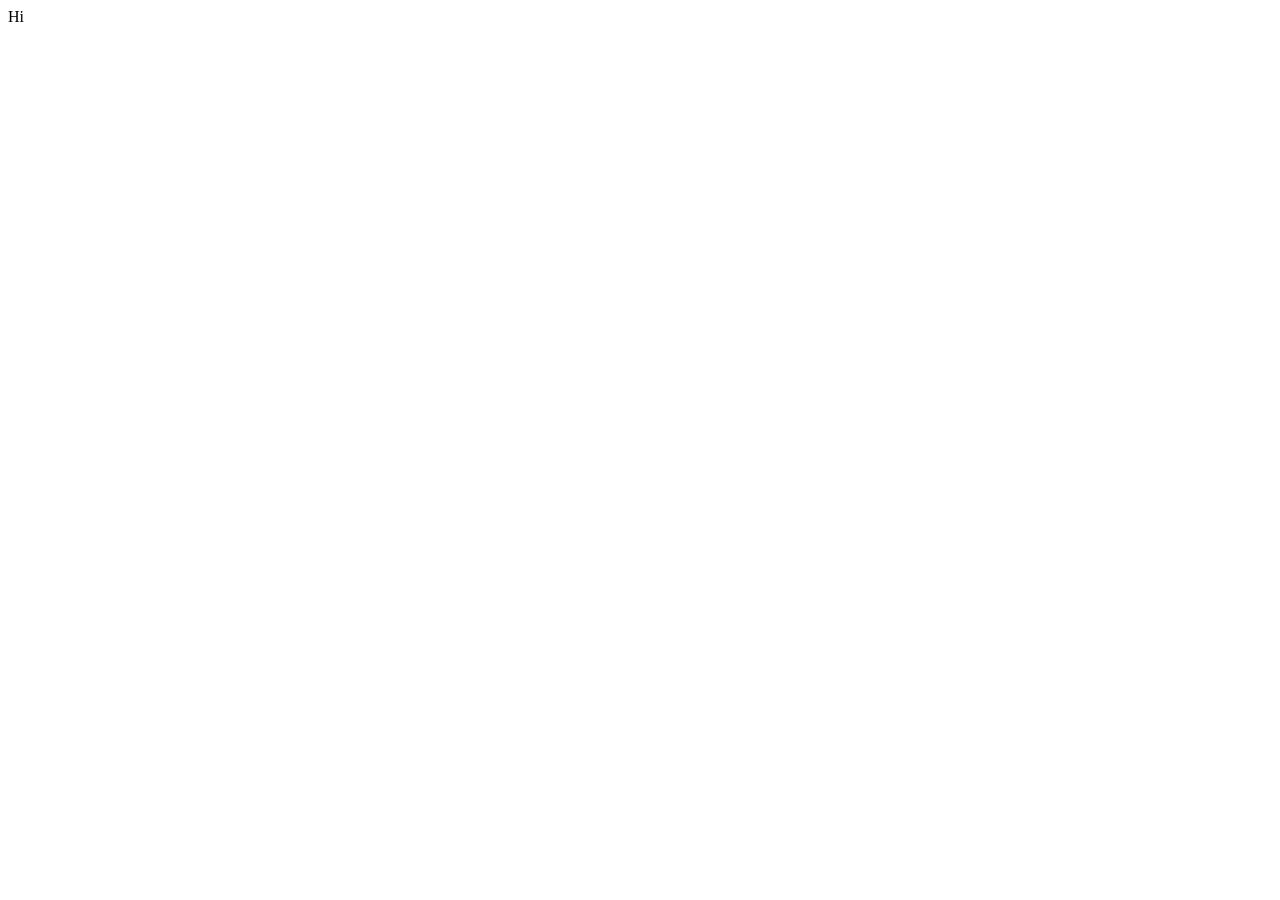
==== static/index.html @ e4aca659 "프로젝트 초기 세팅 - README 작성: 프로젝트 구조, 아키텍처, 실행 방법 정리 - .gitignore 추가: .env, 가상환경, Python 캐시, IDE 파일 제외 - " ====
<!DOCTYPE html>
<html lang="en">
    <head>
        <meta charset="UTF-8">
        <meta name="viewport" content="width=device-width, initial-scale=1.0">
        <title>Document</title>
        <link rel="stylesheet" href="styles.css">
    </head>
    <body>
        Hi
    </body>
</html>
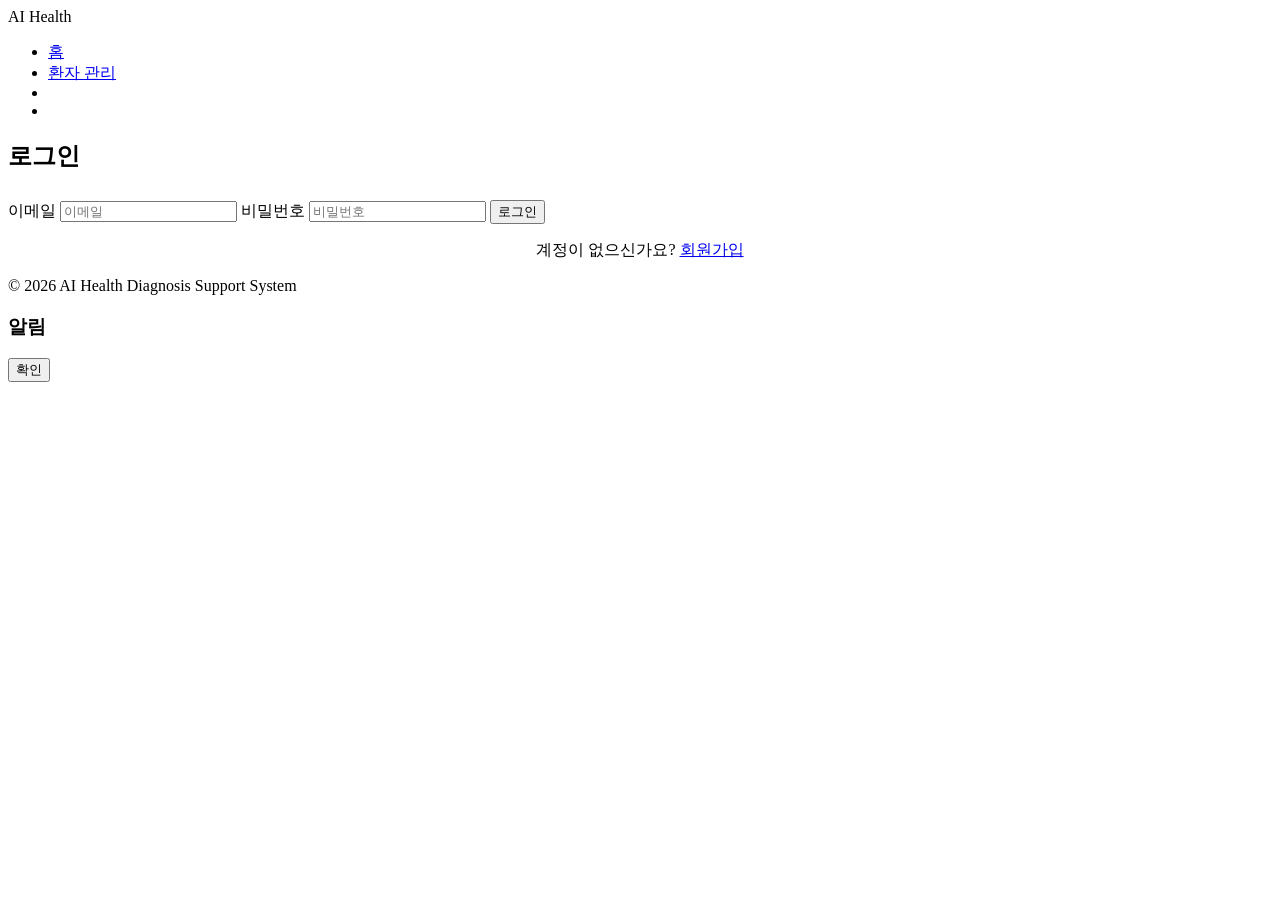
==== commit fb6d6aa2: "[#1] 프로젝트 템플릿 추가 세팅 및 team rule 위치 변경 #1" ====
--- a/static/index.html
+++ b/static/index.html
@@ -1,12 +1,47 @@
 <!DOCTYPE html>
-<html lang="en">
-    <head>
-        <meta charset="UTF-8">
-        <meta name="viewport" content="width=device-width, initial-scale=1.0">
-        <title>Document</title>
-        <link rel="stylesheet" href="styles.css">
-    </head>
-    <body>
-        Hi
-    </body>
+<html lang="ko">
+<head>
+    <meta charset="UTF-8">
+    <meta name="viewport" content="width=device-width, initial-scale=1.0">
+    <title>AI 폐렴 진단 지원 시스템</title>
+    <link rel="stylesheet" href="/static/styles.css">
+</head>
+<body>
+    <header>
+        <nav>
+            <div class="logo">AI Health</div>
+            <ul id="nav-links">
+                <li><a href="/" onclick="route(event)" class="nav-btn">홈</a></li>
+                <li class="auth-only"><a href="/patients" onclick="route(event)" class="nav-btn">환자 관리</a></li>
+                <li id="admin-link-container" class="auth-only"></li>
+                <li id="auth-link" class="nav-item-right"></li>
+            </ul>
+        </nav>
+    </header>
+
+    <main id="app">
+        <!-- 동적 컨텐츠가 여기에 렌더링됩니다 -->
+    </main>
+
+    <footer>
+        <p>&copy; 2026 AI Health Diagnosis Support System</p>
+    </footer>
+
+    <!-- 알림 모달 -->
+    <div id="alert-modal" class="modal">
+        <div class="modal-content">
+            <span id="alert-modal-icon" class="modal-icon"></span>
+            <h3 id="alert-modal-title">알림</h3>
+            <p id="alert-modal-message"></p>
+            <div class="alert-modal-footer">
+                <button id="alert-modal-close-btn" class="nav-btn login-btn">확인</button>
+            </div>
+        </div>
+    </div>
+
+    <script src="/static/utils.js"></script>
+    <script src="/static/apis.js"></script>
+    <script src="/static/pages.js"></script>
+    <script src="/static/app.js"></script>
+</body>
 </html>
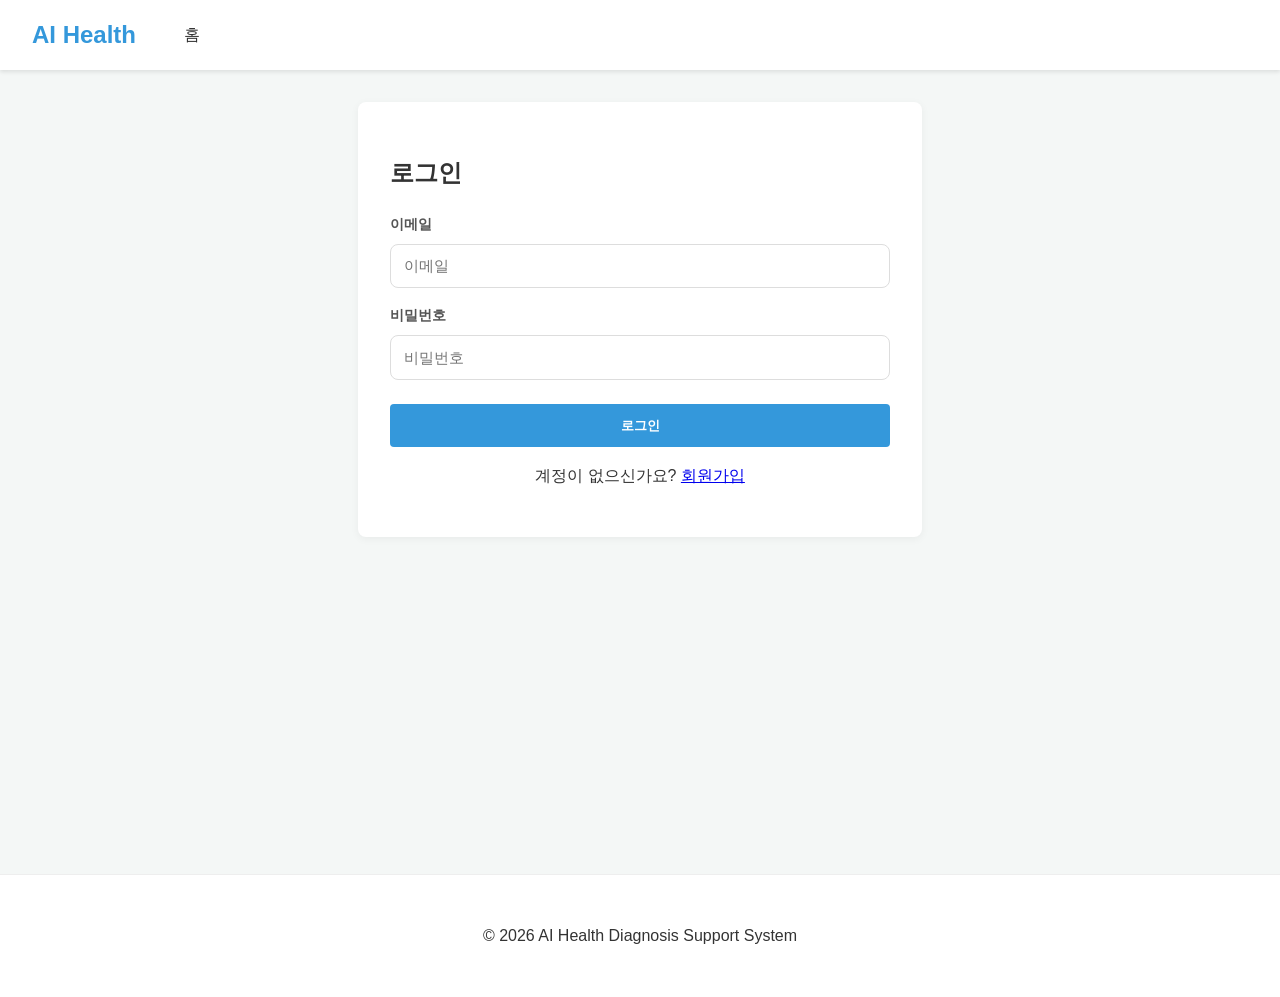
==== commit b78c8640: "feat: connect home and my page APIs" ====
--- a/static/index.html
+++ b/static/index.html
@@ -4,7 +4,7 @@
     <meta charset="UTF-8">
     <meta name="viewport" content="width=device-width, initial-scale=1.0">
     <title>AI 폐렴 진단 지원 시스템</title>
-    <link rel="stylesheet" href="/static/styles.css">
+    <link rel="stylesheet" href="/static/style.css">
 </head>
 <body>
     <header>
@@ -44,4 +44,4 @@
     <script src="/static/pages.js"></script>
     <script src="/static/app.js"></script>
 </body>
-</html>+</html>
--- a/static/style.css
+++ b/static/style.css
@@ -0,0 +1,346 @@
+:root {
+    --primary-color: #3498db;
+    --secondary-color: #2ecc71;
+    --danger-color: #e74c3c;
+    --bg-color: #f4f7f6;
+    --text-color: #333;
+}
+
+body {
+    font-family: 'Segoe UI', Tahoma, Geneva, Verdana, sans-serif;
+    line-height: 1.6;
+    margin: 0;
+    background-color: var(--bg-color);
+    color: var(--text-color);
+}
+
+header {
+    background: #fff;
+    box-shadow: 0 2px 4px rgba(0,0,0,0.1);
+    padding: 1rem 2rem;
+}
+
+nav {
+    display: flex;
+    justify-content: space-between;
+    align-items: center;
+    width: 100%;
+}
+
+#nav-links {
+    flex: 1;
+}
+
+.logo {
+    font-size: 1.5rem;
+    font-weight: bold;
+    color: var(--primary-color);
+    margin-right: 2rem;
+}
+
+nav ul {
+    list-style: none;
+    display: flex;
+    align-items: center;
+    gap: 1rem;
+    margin: 0;
+    padding: 0;
+}
+
+.nav-btn {
+    text-decoration: none;
+    color: var(--text-color);
+    font-weight: 500;
+    padding: 0.5rem 1rem;
+    border-radius: 20px;
+    transition: all 0.3s ease;
+}
+
+.nav-btn:hover {
+    background-color: rgba(52, 152, 219, 0.1);
+    color: var(--primary-color);
+}
+
+.nav-item-right {
+    display: flex;
+    align-items: center;
+    gap: 1rem;
+    margin-left: auto;
+}
+
+.user-info {
+    font-size: 0.9rem;
+    color: #666;
+    background: #f0f4f8;
+    padding: 0.4rem 0.8rem;
+    border-radius: 15px;
+    font-weight: 500;
+    transition: all 0.2s ease;
+}
+
+.user-info:hover {
+    background: #e2e8f0;
+    color: var(--primary-color);
+}
+
+.login-btn {
+    background-color: var(--primary-color);
+    color: white !important;
+}
+
+.login-btn:hover {
+    background-color: #2980b9;
+    transform: translateY(-1px);
+}
+
+.logout-btn {
+    color: var(--danger-color) !important;
+    border: 1px solid var(--danger-color);
+}
+
+.logout-btn:hover {
+    background-color: var(--danger-color) !important;
+    color: white !important;
+}
+
+main {
+    padding: 2rem;
+    max-width: 1200px;
+    margin: 0 auto;
+    min-height: calc(100vh - 160px);
+}
+
+.card {
+    background: #fff;
+    padding: 2rem;
+    border-radius: 8px;
+    box-shadow: 0 2px 8px rgba(0,0,0,0.05);
+    margin-bottom: 1.5rem;
+}
+
+.auth-card {
+    max-width: 500px;
+    margin-left: auto;
+    margin-right: auto;
+}
+
+form {
+    display: flex;
+    flex-direction: column;
+    gap: 1rem;
+    max-width: 500px;
+    margin: 0;
+}
+
+input, textarea, select {
+    padding: 0.8rem;
+    border: 1px solid #ddd;
+    border-radius: 8px;
+    font-size: 0.95rem;
+    transition: border-color 0.2s, box-shadow 0.2s;
+    background-color: #fff;
+}
+
+input:focus, textarea:focus, select:focus {
+    outline: none;
+    border-color: var(--primary-color);
+    box-shadow: 0 0 0 3px rgba(52, 152, 219, 0.2);
+}
+
+select {
+    cursor: pointer;
+    appearance: none;
+    background-image: url("data:image/svg+xml;charset=UTF-8,%3Csvg%20xmlns%3D%22http%3A%2F%2Fwww.w3.org%2F2000%2Fsvg%22%20width%3D%2224%22%20height%3D%2224%22%20viewBox%3D%220%200%2024%2024%22%20fill%3D%22none%22%20stroke%3D%22%23666%22%20stroke-width%3D%222%22%20stroke-linecap%3D%22round%22%20stroke-linejoin%3D%22round%22%3E%3Cpolyline%20points%3D%226%209%2012%2015%2018%209%22%3E%3C%2Fpolyline%3E%3C%2Fsvg%3E");
+    background-repeat: no-repeat;
+    background-position: right 0.8rem center;
+    background-size: 1rem;
+    padding-right: 2.5rem;
+}
+
+label {
+    font-weight: 600;
+    font-size: 0.9rem;
+    color: #555;
+    margin-bottom: -0.5rem;
+}
+
+.image-preview-container {
+    border: 2px dashed #ddd;
+    border-radius: 8px;
+    padding: 1rem;
+    text-align: center;
+    color: #888;
+    background-color: #fafafa;
+    min-height: 100px;
+    display: flex;
+    align-items: center;
+    justify-content: center;
+}
+
+.form-actions {
+    display: flex;
+    gap: 1rem;
+    margin-top: 0.5rem;
+}
+
+.form-actions button {
+    flex: 1;
+}
+
+button {
+    padding: 0.8rem;
+    border: none;
+    border-radius: 4px;
+    background-color: var(--primary-color);
+    color: white;
+    cursor: pointer;
+    font-weight: bold;
+}
+
+button:hover {
+    opacity: 0.9;
+}
+
+button.secondary {
+    background-color: var(--secondary-color);
+}
+
+table {
+    width: 100%;
+    border-collapse: collapse;
+    margin-top: 1rem;
+}
+
+th, td {
+    text-align: left;
+    padding: 1rem;
+    border-bottom: 1px solid #eee;
+}
+
+th {
+    background-color: #f9f9f9;
+}
+
+.xray-thumb {
+    width: 100px;
+    height: 100px;
+    object-fit: cover;
+    border-radius: 4px;
+}
+
+.predict-result {
+    padding: 1rem;
+    border-radius: 4px;
+    margin-top: 1rem;
+}
+
+.result-positive {
+    background-color: #ffdce0;
+    color: var(--danger-color);
+    border: 1px solid var(--danger-color);
+}
+
+.result-negative {
+    background-color: #dcfce7;
+    color: var(--secondary-color);
+    border: 1px solid var(--secondary-color);
+}
+
+footer {
+    text-align: center;
+    padding: 2rem;
+    background: #fff;
+    border-top: 1px solid #eee;
+}
+
+.auth-only {
+    display: none;
+}
+
+.logged-in .auth-only {
+    display: block;
+}
+
+/* 모달 스타일 추가 */
+.modal {
+    display: none;
+    position: fixed;
+    z-index: 1000;
+    left: 0;
+    top: 0;
+    width: 100%;
+    height: 100%;
+    background-color: rgba(0,0,0,0.5);
+    align-items: center;
+    justify-content: center;
+    backdrop-filter: blur(2px);
+}
+
+.modal.show {
+    display: flex;
+}
+
+.modal-content {
+    background-color: #fff;
+    padding: 2rem;
+    border-radius: 12px;
+    width: 90%;
+    max-width: 400px;
+    box-shadow: 0 10px 25px rgba(0,0,0,0.1);
+    animation: modal-fade-in 0.3s ease-out;
+    position: relative;
+    text-align: center;
+}
+
+@keyframes modal-fade-in {
+    from { transform: translateY(-20px); opacity: 0; }
+    to { transform: translateY(0); opacity: 1; }
+}
+
+.modal-content h3 {
+    margin-top: 0;
+    color: var(--text-color);
+}
+
+.modal-content p {
+    color: #666;
+    margin-bottom: 1.5rem;
+}
+
+.alert-modal-footer {
+    display: flex;
+    justify-content: center;
+}
+
+.alert-modal-footer button {
+    min-width: 100px;
+}
+
+/* 알림 모달 아이콘용 */
+.modal-icon {
+    font-size: 3rem;
+    margin-bottom: 1rem;
+    display: block;
+}
+
+.modal-icon.error { color: var(--danger-color); }
+.modal-icon.success { color: var(--secondary-color); }
+.modal-icon.info { color: var(--primary-color); }
+
+/* 상태 배지 */
+.status-badge {
+    padding: 0.25rem 0.5rem;
+    border-radius: 4px;
+    font-size: 0.8rem;
+    font-weight: 600;
+}
+
+.status-badge.success {
+    background-color: #dcfce7;
+    color: var(--secondary-color);
+}
+
+.status-badge.error {
+    background-color: #ffdce0;
+    color: var(--danger-color);
+}
